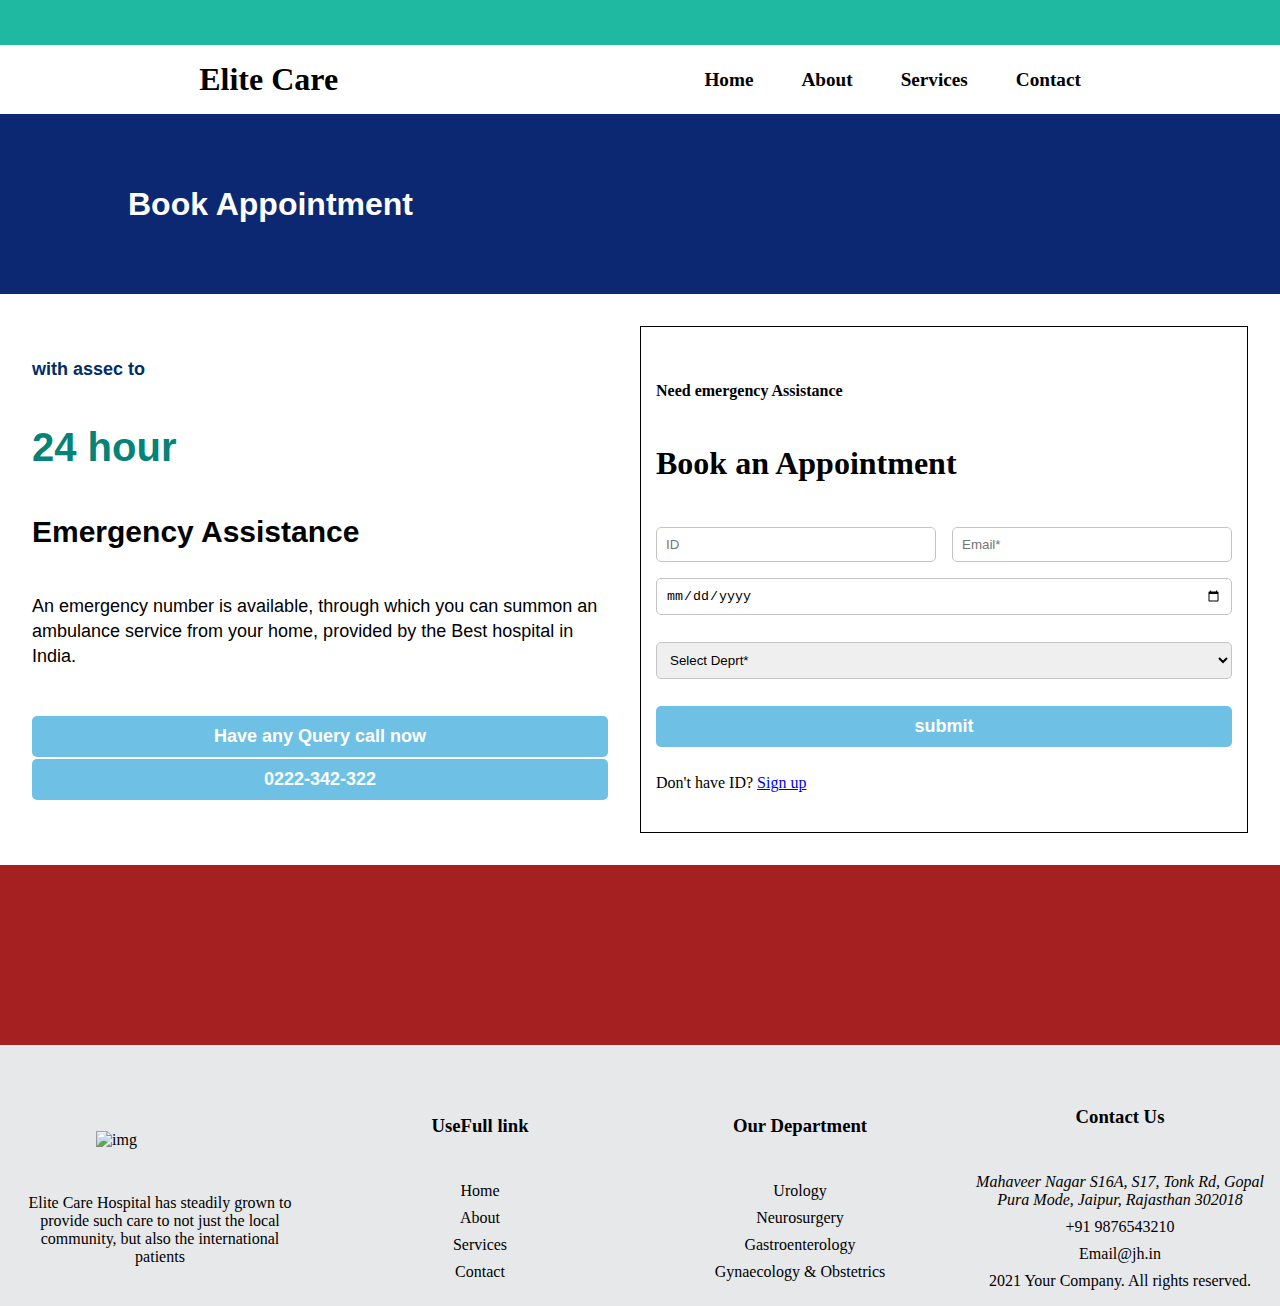
==== webpage/Appoi/Appoi.html @ 03e35692 "webpage" ====
<!DOCTYPE html>
<html lang="en">
  <head>
    <meta charset="UTF-8" />
    <meta name="viewport" content="width=device-width, initial-scale=1.0" />
    <title>Document</title>
    <link rel="stylesheet" href="Appoi.css" />
    <link rel="stylesheet" href="https://cdnjs.cloudflare.com/ajax/libs/font-awesome/4.7.0/css/font-awesome.min.css">
  </head>

  <body>
    <header>
      <div class="banner"></div>
      <nav>
        <h1>Elite Care</h1>
        <button class="nav-toggle">
          <i class="fa fa-bars"></i>
        </button>
        <ul class="ul">
          <li><a href="D:\HSP\Hospital Management System\webpage\Main.html#home">Home</a></li>
          <li><a href="D:\HSP\Hospital Management System\webpage\Main.html#about">About</a></li>
          <li><a href="D:\HSP\Hospital Management System\webpage\Main.html#facilities">Services</a></li>
          <li><a href="D:\HSP\Hospital Management System\webpage\Main.html">Contact</a></li>
        </ul>
      </nav>
      <div class="head">
        <h1>Book Appointment</h1>
      </div>
    </header>
    <main>
      <div class="container1">
        <h5>with assec to</h5>
        <h2>24 hour</h2>
        <h3>Emergency Assistance</h3>
        <p>
          An emergency number is available, through which you can summon an
          ambulance service from your home, provided by the Best hospital in
          India.
        </p>
        <div class="btn">
          <button>Have any Query call now</button>
          <button>0222-342-322</button>
        </div>
      </div>
      <div class="container2">
        <h4>Need emergency Assistance</h4>
        <h1>Book an Appointment</h1>
        <form>
          <div class="row1">
            <input type="text" placeholder="ID" required />
            <input type="email" placeholder="Email*" required />
            <input type="date" required />
          </div>
          <select required>
            <option>Select Deprt*</option>
            <option>Urology</option>
            <option>Neurosurgery</option>
            <option>Gastroenterology</option>
            <option>Gynaecology & Obstetrics</option>
            <option>Ear Nose Throat</option>
            <option>Cardiology</option>
          </select>
          <button>submit</button>
          <p>Don't have ID? <a href="login.html">Sign up</a></p>
        </form>
      </div>
    </main>
    <div class="slider"></div>
    <footer>
      <div class="footer">
        <div class="slide">
          <img
            src="https://jaipurhospital.in/wp-content/uploads/2022/06/cropped-Jaipur-Hospital-e1654852479656.webp"
            alt="img"
          />
          <p>
            Elite Care Hospital has steadily grown to provide such care to not just
            the local community, but also the international patients
          </p>
        </div>
        <div class="slide">
          <h3>UseFull link</h3>
          <ul>
            <li><a href="#">Home</a></li>
            <li><a href="#">About</a></li>
            <li><a href="#">Services</a></li>
            <li><a href="#">Contact</a></li>
          </ul>
        </div>
        <div class="slide">
          <h3>Our Department</h3>
          <ul>
            <li><a href="#">Urology</a></li>
            <li><a href="#">Neurosurgery</a></li>
            <li><a href="#">Gastroenterology</a></li>
            <li><a href="#">Gynaecology & Obstetrics</a></li>
          </ul>
        </div>
        <div class="slide">
          <h3>Contact Us</h3>
          <ul>
            <li>
              <address>
                Mahaveer Nagar S16A, S17, Tonk Rd, Gopal Pura Mode, Jaipur,
                Rajasthan 302018
              </address>
            </li>
            <li><a href="#">+91 9876543210</a></li>
            <li><a href="maileto:#">Email@jh.in</a></li>
            <li style="text-align: center;">2021 Your Company. All rights reserved.</li>
          </ul>
        </div>
      </div>
    </footer>

    <script>
      const navToggle = document.querySelector(".nav-toggle");
      const navMenu = document.querySelector(".ul");

      navToggle.addEventListener("click", () => {
        navMenu.classList.toggle("active");
      });
    </script>
  </body>
</html>
---- webpage/Appoi/Appoi.css ----
*{
    margin: 0;
    padding: 0;
    box-sizing: border-box;
}

header{
    display: flex;
    flex-direction: column;
}

.banner{
    background-color: #1FB8A1;
    height: 5vh;
    width: 100%;
}

#logo1{
    max-width: 10vw;
    height: auto;
}


nav{
    display: flex;
    justify-content: space-around;
    align-items: center;
    flex-wrap: wrap;
    padding: 1rem;
    position: relative;
}

 .ul{
    display: flex;
    gap: 3rem;
    flex-wrap: wrap;
    transition: all 0.3s ease;
    list-style: none;
 }

.ul a{
    color: black;
    text-decoration: none;
    font-size: 1.2rem;
    font-weight: 900;
    transition: all 0.2s ease-in-out;
}
 .ul a:hover{
    color: #1FB8A1;
}
nav {
    display: flex;
    justify-content: space-around;
    align-items: center;
    flex-wrap: wrap;
    padding: 1rem;
    position: relative;
}

.ul {
    display: flex;
    gap: 3rem;
    flex-wrap: wrap;
    transition: all 0.3s ease;
}

/* Hamburger menu for mobile */
.nav-toggle {
    display: none;
    cursor: pointer;
}

@media screen and (max-width: 768px) {
    nav {
        justify-content: space-between;
        align-items: center;
        flex-direction: row;
        padding: 1rem 2rem;
    }
    
    .nav-toggle {
        display: block;
        margin-left: auto;
    }
    
    .ul {
        position: absolute;
        top: 100%;
        left: 0;
        right: 0;
        flex-direction: column;
        justify-content: center;
        align-items: center;
        background-color: white;
        padding: 1rem;
        gap: 1.5rem;
        box-shadow: 0 2px 5px rgba(0,0,0,0.1);
        display: none;
    }
    
    .ul.active {
        display: flex;
    }
    
    .ul a {
        width: 100%;
        text-align: center;
        padding: 0.5rem;
    }
    #logo1 {
        max-width: 30vw;
}
}

@media screen and (max-width: 480px) {
    nav {
        padding: 1rem;
    }
    
    #logo1 {
        max-width: 30vw;
    }
    
    .ul {
        gap: 1rem;
        padding: 0.5rem;
    }
}


main{
    display: flex;
    justify-content: space-around;
    align-items: center;
    flex-wrap: wrap;
    gap: 2rem;
    padding: 2rem;
    background-color: #FFF;
    background-image: url(https://jaipurhospital.in/wp-content/uploads/2022/06/booking-pattern-2.png);
    background-position: center center;
    background-size: cover;
}

.container1, .container2{
    display: flex;
    flex-direction: column;
    gap: 5vh;
    flex-wrap: wrap;
    flex: 1;



}

.container2{
    border-style: solid;
    border-width: 1px 1px 1px 1px;
    transition:  0.3s, border 0.3s, border-radius 0.3s, box-shadow 0.3s;
    padding: 55px 15px 40px 15px;
}

.head{
    display: flex;
    align-items: center;
    background-color: #0C2873;
    color: #FFF;
    font-family: "Roboto", Sans-serif;
    font-weight: 600;
    height: 20vh;
    padding: 0 10vw;
}

.container1 h5{
    color: #002E66;
    font-family: "Exo", Sans-serif;
    font-size: 18px;
    font-weight: 600;
}
.container1 h2{
    color: #058379;
    font-family: "Exo", Sans-serif;
    font-size: 40px;
    font-weight: 600;
}

.container1 h3{
    color: #000;
    font-family: "Exo", Sans-serif;
    font-size: 30px;
    font-weight: 600;
}

.container1 p{
    color: #000;
    font-family: "Roboto", Sans-serif;
    font-size: 18px;
    font-weight: 400;
    line-height: 25px;
}



.row1{
    display: flex;
    justify-content: space-between;
    align-items: center;
    flex-wrap: wrap;
    gap: 1rem;
}

.row1 input{
    padding: 9px;
    flex: 1;
    min-width: 250px;
}
form{
    display: flex;
    flex-direction: column;
    gap: 3vh;
}

.row1 input,select{
    border-radius: 5px;
    border: 1px solid #C4C4C4;
}

select ,button{
    padding: 9px;
}

button{
    background-color: #6EC1E4;
    color: #FFF;
    font-family: "Roboto", Sans-serif;
    font-size: 18px;
    font-weight: 600;
    padding: 10px 20px;
    border: none;
    border-radius: 5px;
    cursor: pointer;
}

.btn button{
   width: 100%;
   margin-top: 2px;
}

.slider{
    display: flex;
    justify-content: center;
    align-items: center;
    gap: 2vw;
    padding: 1vw;
    height: 20vh;
    background-color: #a52020;
}

.slide img{
    width: 10vw;
}

.footer{
    display: grid;
    grid-template-columns: repeat(4, 1fr);
}

.slide{
    display: flex;
    flex-direction: column;
    align-items: center;
    justify-content: center;
    gap: 5vh;
    padding: 1rem;
    font-size: 16px;
    margin-top:5vh ;
    transition: all 0.6s ease-in-out;
}

.slide ul{
    display: flex;
    flex-direction: column;
    gap: 1vh;
    list-style: none;
    justify-content: center;
    align-items: center;
}
.slide p ,address{
    text-align: center;
}
.slide a{
    color: #000000;
    text-decoration: none;
    font-size: 16px;
    font-weight: 400;
}

.slide a:hover{
    color: #6EC1E4;
}
footer{
    background-color:#E7E8E9;
}



@media screen and (max-width: 768px) {
    .ul {
        justify-content: center;
        margin: 1rem 0;
    }
    
    .container1 {
        width: 100%;
    }
    
    .container2 {
        width: 90%;
        margin: 0 auto;
        padding: 30px 15px;
    }
    
    .btn {
        display: flex;
        flex-direction: column;
        gap: 1rem;
    }
    
    .btn button {
        width: 100%;
    }

    .row1 {
        flex-direction: column;
        width: 100%;
    }

    .row1 input,
    .row1 select {
        width: 100%;
        min-width: 100%;
        padding: 12px;
        font-size: 16px;
    }

    form button {
        width: 100%;
        padding: 12px;
    }

    .footer {
        grid-template-columns: repeat(2, 1fr);
        gap: 20px;
    }

    .slide {
        margin-top: 3vh;
    }

    footer {
        height: auto;
        padding: 20px 0;
    }
}

@media screen and (max-width: 480px) {
    .head h1 {
        font-size: 1.5rem;
    }
    
    .container1 h2 {
        font-size: 1.8rem;
    }
    
    .container2 h1 {
        font-size: 1.8rem;
    }
    
    .container2 {
        width: 95%;
        padding: 20px 10px;
    }

    .footer {
        grid-template-columns: 1fr;
        text-align: center;
    }

    .slide {
        padding: 15px;
        margin-top: 2vh;
    }

    .slide img {
        width: 30vw;
    }

    .slide ul {
        padding: 0;
    }

    .end {
        padding: 10px;
        height: auto;
        text-align: center;
    }
}

@media screen and (max-width: 360px) {
    #logo1 {
        max-width: 40vw;
    }
    
    .container1 h2 {
        font-size: 28px;
    }
    
    .container1 h3 {
        font-size: 24px;
    }
    
    .container1 p {
        font-size: 16px;
        line-height: 22px;
    }
    
    .container2 {
        width: 100%;
        padding: 15px 8px;
        margin: 0;
    }
    
    .row1 input,
    .row1 select {
        padding: 10px;
        font-size: 14px;
    }

    form {
        width: 100%;
        padding: 0 10px;
        gap: 2vh;
    }
    
    .slide img {
        width: 25vw;
    }
    
    .footer {
        grid-template-columns: 1fr;
        text-align: center;
    }
    
    .slide {
        padding: 0.5rem;
        margin-top: 2vh;
    }
}
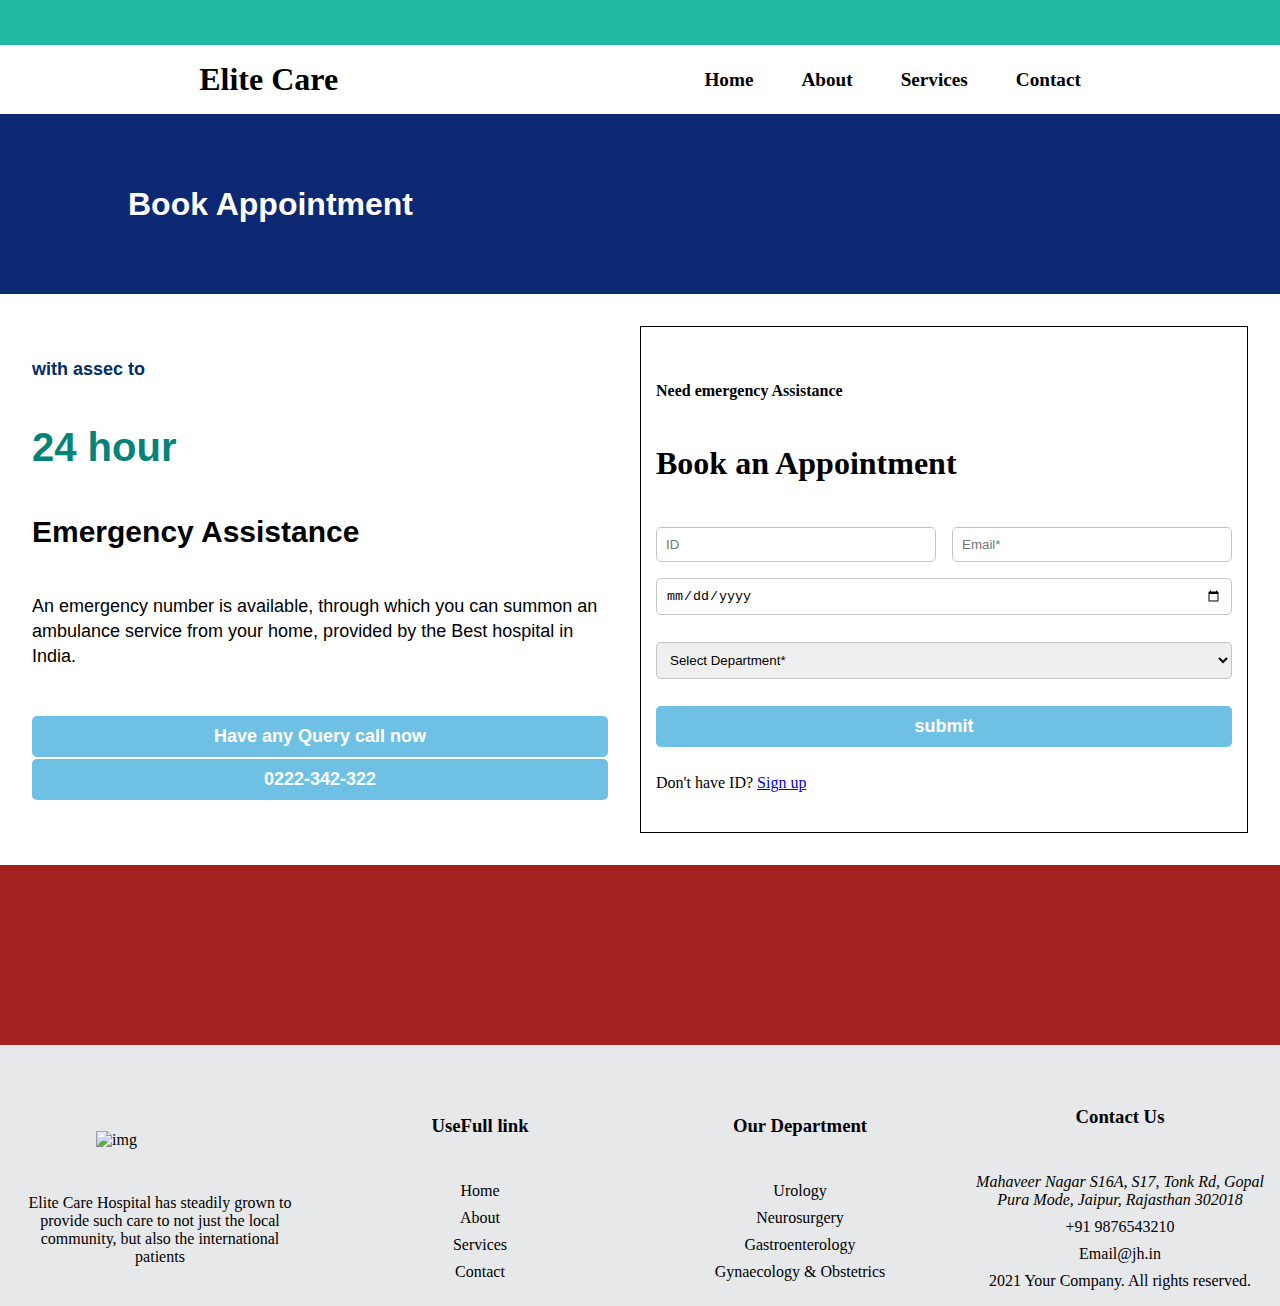
==== commit 9a154105: "." ====
--- a/webpage/Appoi/Appoi.html
+++ b/webpage/Appoi/Appoi.html
@@ -52,7 +52,7 @@
             <input type="date" required />
           </div>
           <select required>
-            <option>Select Deprt*</option>
+            <option>Select Department*</option>
             <option>Urology</option>
             <option>Neurosurgery</option>
             <option>Gastroenterology</option>
@@ -61,7 +61,7 @@
             <option>Cardiology</option>
           </select>
           <button>submit</button>
-          <p>Don't have ID? <a href="login.html">Sign up</a></p>
+          <p>Don't have ID? <a href="D:\HSP\Hospital Management System\webpage\login\login.html">Sign up</a></p>
         </form>
       </div>
     </main>
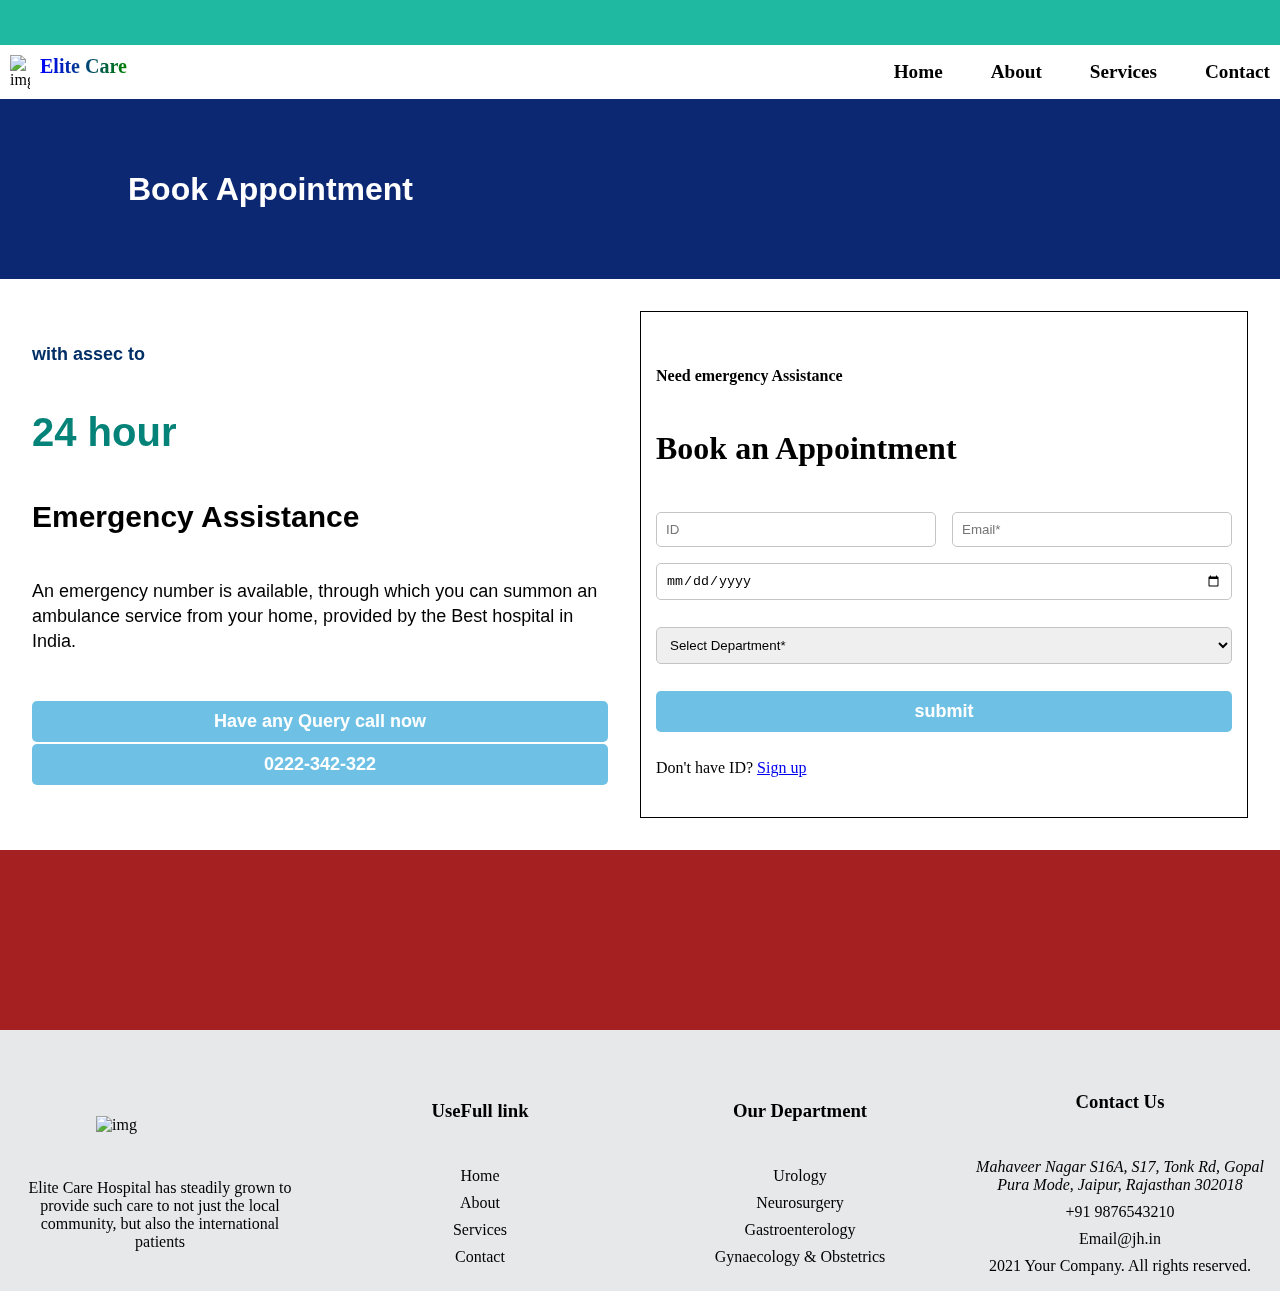
==== commit 12ba409c: "." ====
--- a/webpage/Appoi/Appoi.html
+++ b/webpage/Appoi/Appoi.html
@@ -11,8 +11,14 @@
   <body>
     <header>
       <div class="banner"></div>
-      <nav>
-        <h1>Elite Care</h1>
+      <nav  style="display: flex; align-items: center; justify-content: space-between; background-color: white; padding: 10px; box-sizing: border-box;">
+        <span style="display: inline-flex; ">
+          <img src="https://i.pinimg.com/564x/d2/9e/b9/d29eb99cbe1e1e181a7551ec6416743e.jpg"
+              alt="img" style="mix-blend-mode: multiply; max-width: 20px; vertical-align: middle;" />
+          <span style="font-size: 20px; font-weight: bold; margin-left: 10px; vertical-align: middle; background: linear-gradient(to right, blue, green); -webkit-background-clip: text; color: transparent; ">
+            Elite Care
+          </span>
+        </span>
         <button class="nav-toggle">
           <i class="fa fa-bars"></i>
         </button>
@@ -70,9 +76,11 @@
       <div class="footer">
         <div class="slide">
           <img
-            src="https://jaipurhospital.in/wp-content/uploads/2022/06/cropped-Jaipur-Hospital-e1654852479656.webp"
+            src="https://i.pinimg.com/564x/d2/9e/b9/d29eb99cbe1e1e181a7551ec6416743e.jpg"
+
             alt="img"
           />
+
           <p>
             Elite Care Hospital has steadily grown to provide such care to not just
             the local community, but also the international patients
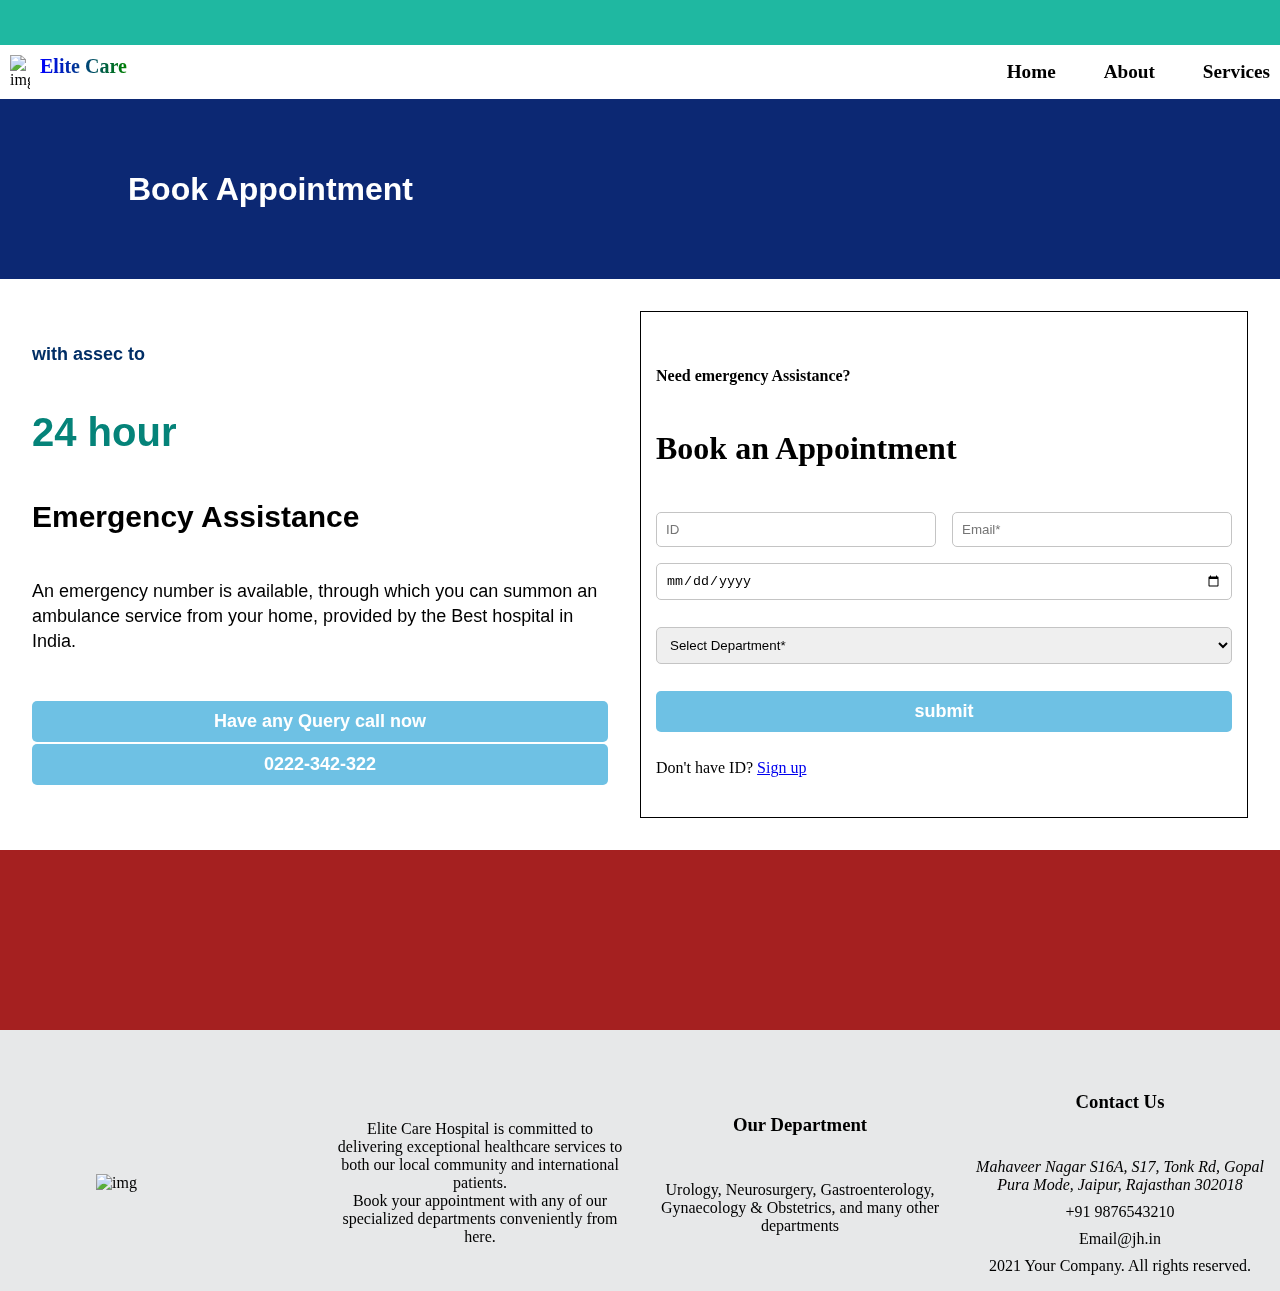
==== commit 2f873ab1: "." ====
--- a/webpage/Appoi/Appoi.html
+++ b/webpage/Appoi/Appoi.html
@@ -26,7 +26,7 @@
           <li><a href="D:\HSP\Hospital Management System\webpage\Main.html#home">Home</a></li>
           <li><a href="D:\HSP\Hospital Management System\webpage\Main.html#about">About</a></li>
           <li><a href="D:\HSP\Hospital Management System\webpage\Main.html#facilities">Services</a></li>
-          <li><a href="D:\HSP\Hospital Management System\webpage\Main.html">Contact</a></li>
+
         </ul>
       </nav>
       <div class="head">
@@ -49,7 +49,7 @@
         </div>
       </div>
       <div class="container2">
-        <h4>Need emergency Assistance</h4>
+        <h4>Need emergency Assistance?</h4>
         <h1>Book an Appointment</h1>
         <form>
           <div class="row1">
@@ -81,28 +81,24 @@
             alt="img"
           />
 
+
+        </div>
+        <div class="slide">
           <p>
-            Elite Care Hospital has steadily grown to provide such care to not just
-            the local community, but also the international patients
+            Elite Care Hospital is committed to delivering exceptional healthcare services to both our local community and international patients. <br>Book your appointment with any of our specialized departments conveniently from here.
           </p>
         </div>
         <div class="slide">
-          <h3>UseFull link</h3>
-          <ul>
-            <li><a href="#">Home</a></li>
-            <li><a href="#">About</a></li>
-            <li><a href="#">Services</a></li>
-            <li><a href="#">Contact</a></li>
-          </ul>
-        </div>
-        <div class="slide">
+
           <h3>Our Department</h3>
-          <ul>
-            <li><a href="#">Urology</a></li>
-            <li><a href="#">Neurosurgery</a></li>
-            <li><a href="#">Gastroenterology</a></li>
-            <li><a href="#">Gynaecology & Obstetrics</a></li>
-          </ul>
+
+          <p> Urology,
+            Neurosurgery,
+            Gastroenterology,
+            Gynaecology & Obstetrics,
+            and many other departments<br>
+            <br>
+
         </div>
         <div class="slide">
           <h3>Contact Us</h3>
